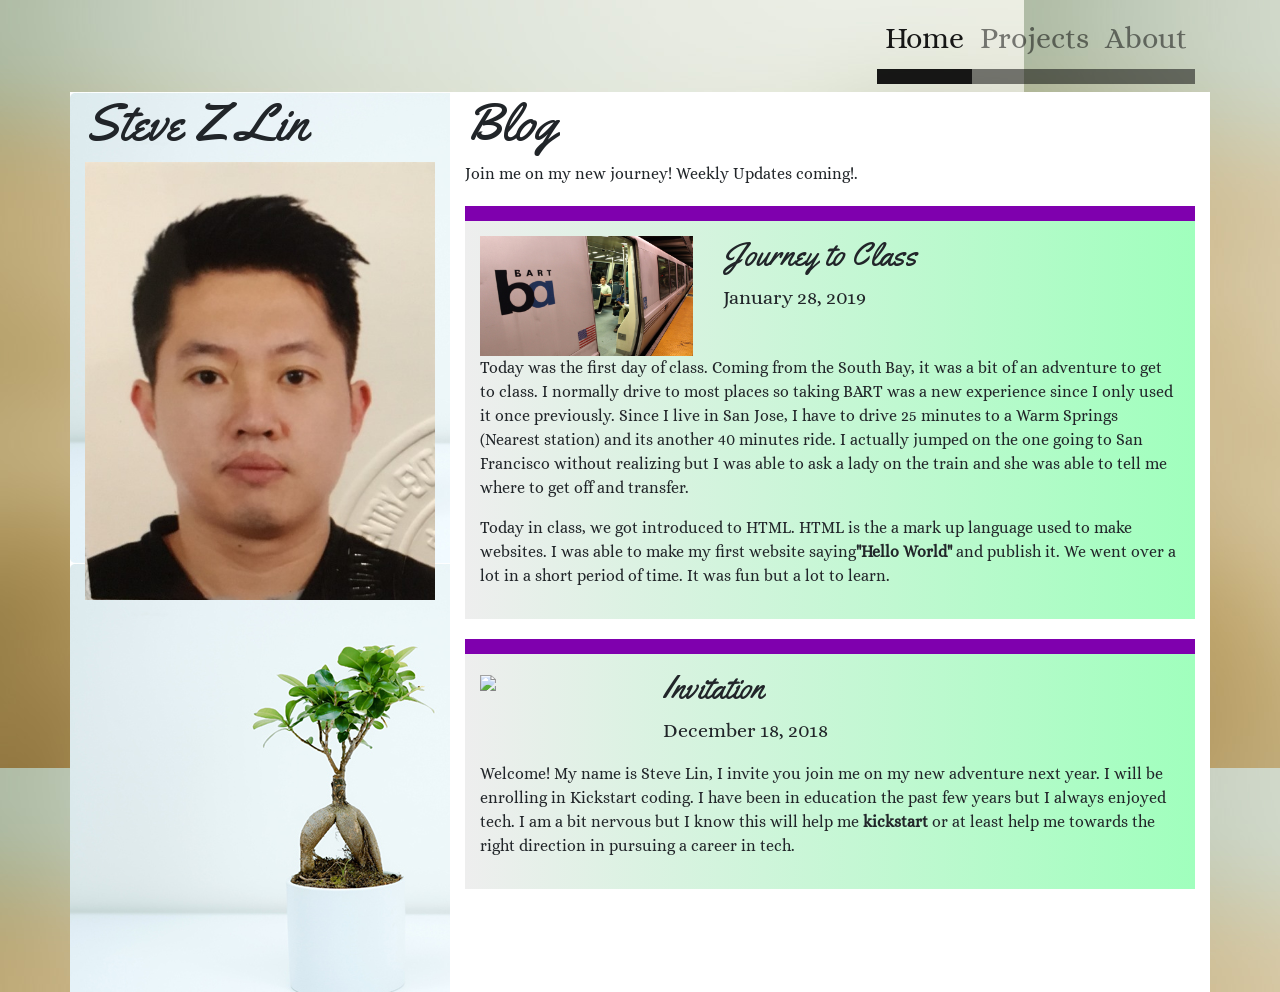
==== docs/index.html @ 3c91229b "function created to combine top and bottom html" ====
<!DOCTYPE html>
<html lang="en">
<head>
    <meta charset="utf-8"/>
    <meta name="viewport" content="width=device-width, initial-scale=1"/>

    <title>Meet Steve</title>
    
    <link href="https://fonts.googleapis.com/css?family=Yellowtail" rel="stylesheet"> 
    <link rel="stylesheet" href="https://maxcdn.bootstrapcdn.com/bootstrap/4.0.0/css/bootstrap.min.css" integrity="sha384-Gn5384xqQ1aoWXA+058RXPxPg6fy4IWvTNh0E263XmFcJlSAwiGgFAW/dAiS6JXm" crossorigin="anonymous">
    <link rel="stylesheet" href="https://use.fontawesome.com/releases/v5.0.11/css/all.css" integrity="sha384-p2jx59pefphTFIpeqCcISO9MdVfIm4pNnsL08A6v5vaQc4owkQqxMV8kg4Yvhaw/" crossorigin="anonymous">
    <link rel="stylesheet" href="style.css" />
    <link href="https://fonts.googleapis.com/css?family=Alice" rel="stylesheet"> 
  
</head>

<body> 
    <header class="header_area">
            <div class="main_menu">
            	<nav class="navbar navbar-expand-lg navbar-light">
					<div class="container box_1620">
						<!-- Brand and toggle get grouped for better mobile display -->
					
						<button class="navbar-toggler" type="button" data-toggle="collapse" data-target="#navbarSupportedContent" aria-controls="navbarSupportedContent" aria-expanded="false" aria-label="Toggle navigation">
							<span class="icon-bar"></span>
							<span class="icon-bar"></span>
							<span class="icon-bar"></span>
						</button>
						<!-- Collect the nav links, forms, and other content for toggling -->
						<div class="collapse navbar-collapse offset" id="navbarSupportedContent">
							<ul class="nav navbar-nav menu_nav ml-auto">
								<li class="nav-item active"><a class="nav-link" href="index.html">Home</a></li> 
								<li class="nav-item"><a class="nav-link" href="projects.html">Projects</a></li> 
								<li class="nav-item"><a class="nav-link" href="contact.html">About</a></li> 
							</div> 
					</div>
            	</nav>
            </div>
        </header>
        <div class="container">
        <div class="row">
            <div class="col sidepanel">
                <h1>Steve <span>Z Lin</span></h1>

                <img src="steve.jpg" class="img-fluid" />

            </div>

             

            <div class="col-sm-8 rightpanel">



                <h1>Blog</h1>

                <p>Join me on my new journey! Weekly Updates coming!.</p>

                <div class="blogpost">
                    <div class="row">
                        <div class="col-4">
                            <img src="bart.jpg" class="img-fluid" />
                        </div>
                        <div class="col">
                            <h2>Journey to Class </h2>
                            <p class="lead">January 28, 2019</p>
                        </div>
                    </div>
                    <p> Today was the first day of class.  Coming from the South Bay, 
                        it was a bit of an adventure to get to class. I normally
                        drive to most places so taking BART was a new experience since
                        I only used it once previously. Since I live in San Jose, I have
                        to drive 25 minutes to a Warm Springs (Nearest station) and its 
                        another 40 minutes ride.  I actually jumped on the one going to 
                        San Francisco without realizing but I was able to ask a lady on 
                        the train and she was able to tell me where to  get off and transfer.
                    </p>
                    <p>
                        Today in class, we got introduced to HTML.  HTML is the a mark up 
                        language used to make websites.  I was able to make my first website
                        saying<b>"Hello World"</b> and publish it.  We went over a lot in a 
                        short period of time. It was fun but a lot to learn.
                    </p>
                </div>


                <div class="blogpost">
                    <div class="row">
                        <div class="col-3">
                            <img src="winding-road-1556177_640.jpg" class="img-fluid" />
                        </div>
                        <div class="col">
                            <h2>Invitation </h2>
                            <p class="lead">December 18, 2018</p>
                        </div>
                    </div>
                    <p>Welcome! My name is Steve Lin, I invite you join me on my
                        new adventure next year.  I will be enrolling in Kickstart
                        coding.  I have been in education the past few years but I always enjoyed
                        tech.  I am a bit nervous but I know this will help me <b>kickstart</b> or
                        at least help me towards the right direction in pursuing a career in tech.
                        
                    </p>
                
                </div>
            </div>
 


   </div>


    </div>
</body>
</html>
---- docs/style.css ----
/*
    Color scheme:
    #7f00ae - royal purple
    #a0ffbd  - light green
*/


/* Set up background with a background I got from Subtle Patterns, and the font
** with a font I got from Google Fonts */
body {
    font-family: 'Alice', serif;
    background: url('sand.jpg');
}


/* Here I set up the sidepanel that has the gradient sunset background image.  */
.sidepanel {
    background: url('portfolio_details.jpg') ;
    min-height: 100vh;
}

/* Make the name (and all headers) look good */
h1,
h2,
h3 {
    font-family: 'Yellowtail', cursive;;
}

h1 {
    font-size: 39pt;
    font-weight: 100;
}
h1 span {
    font-weight: 200;
}


/* Set up main content to the right */
.rightpanel {
    background: white;
}

/* I got this gradient from: https://uigradients.com/ */
.blogpost {
    border-top: #7f00ae solid 15px;
    background: #ffeeee; /* fallback for old browsers */
    background: -webkit-linear-gradient(to right, #eee, #a0ffbd); /* Chrome 10-25, Safari 5.1-6 */
    background: linear-gradient(to right, #eee, #a0ffbd); /* W3C, IE 10+/ Edge, Firefox 16+, Chrome 26+, Opera 12+, Safari 7+ */
    padding: 15px;
    margin-top:20px;
    margin-bottom: 20px;
}


.project {
   border-top: #7f00ae solid 15px;
 
    background: -webkit-linear-gradient(to right, #eee, rgb(255, 255, 160));
    background: linear-gradient(to right, #eee, #a0ffbd);
    padding-top: 30px;
    margin-top: 30px;
}

.aboutme {
    border-top: #7f00ae solid 20px;
  
    background: linear-gradient(to right, #eee, #a0ffbd);
    
    padding-top: 30px;
    font-size: 14pt;
    padding: 20px;
    margin: 20px;
    
}




.nav-link 
{
    font-size: 30px;
    border-bottom: solid 15px;
    
}

.button
{
    font-size: 30px;
    font-weight: 400
    background: #0d00ae;
    
}
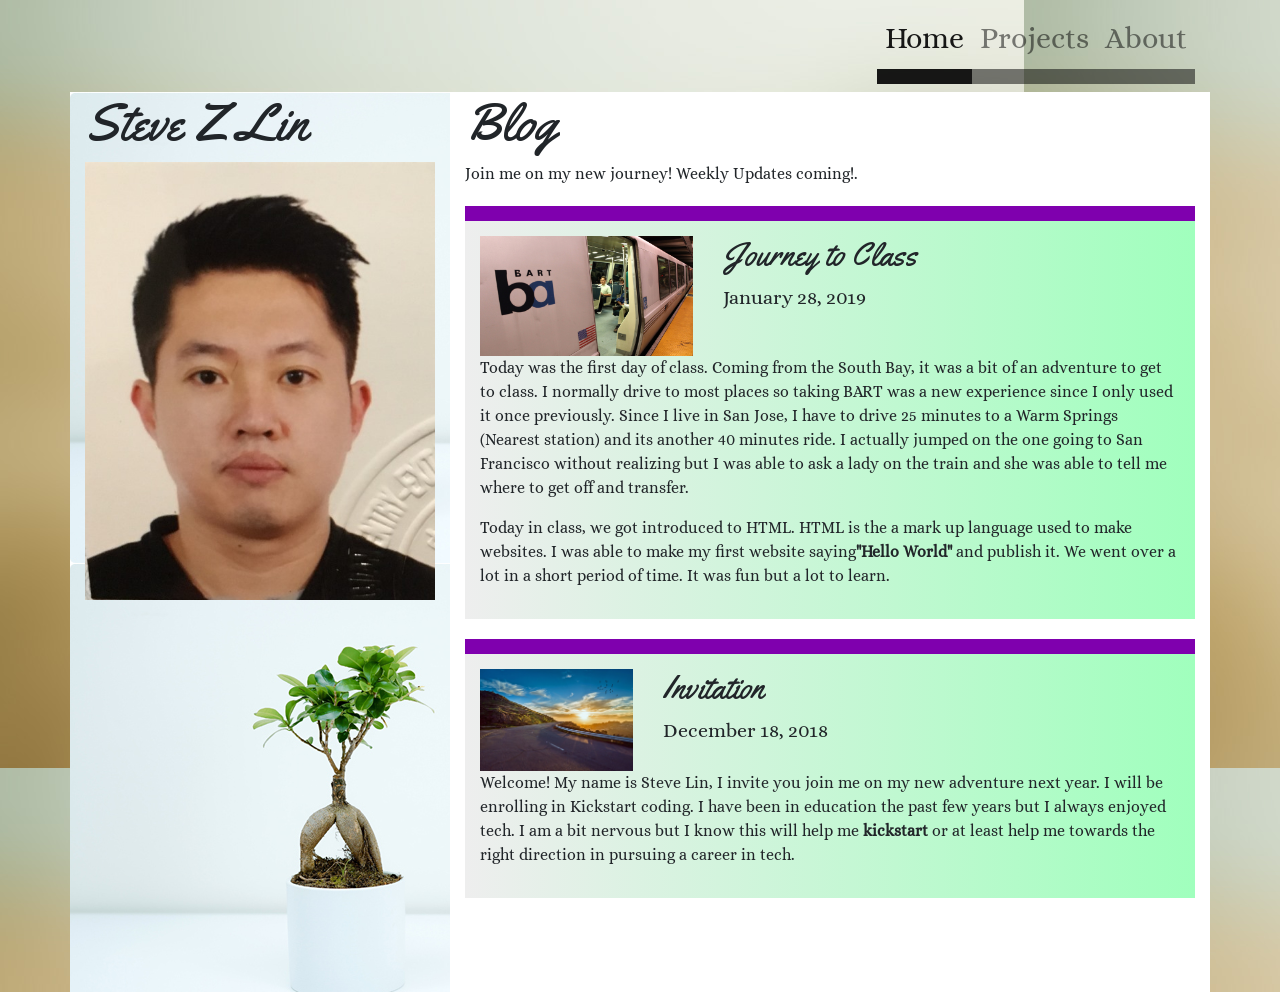
==== commit 38bea461: "Phase 4 added 3function and for loop" ====
--- a/docs/index.html
+++ b/docs/index.html
@@ -49,7 +49,8 @@
              
 
             <div class="col-sm-8 rightpanel">
-
+            
+            
 
 
                 <h1>Blog</h1>
@@ -87,7 +88,7 @@
                 <div class="blogpost">
                     <div class="row">
                         <div class="col-3">
-                            <img src="winding-road-1556177_640.jpg" class="img-fluid" />
+                            <img src="windingroad.jpg" class="img-fluid" />
                         </div>
                         <div class="col">
                             <h2>Invitation </h2>
@@ -107,6 +108,7 @@
  
 
 
+
    </div>
 
 
